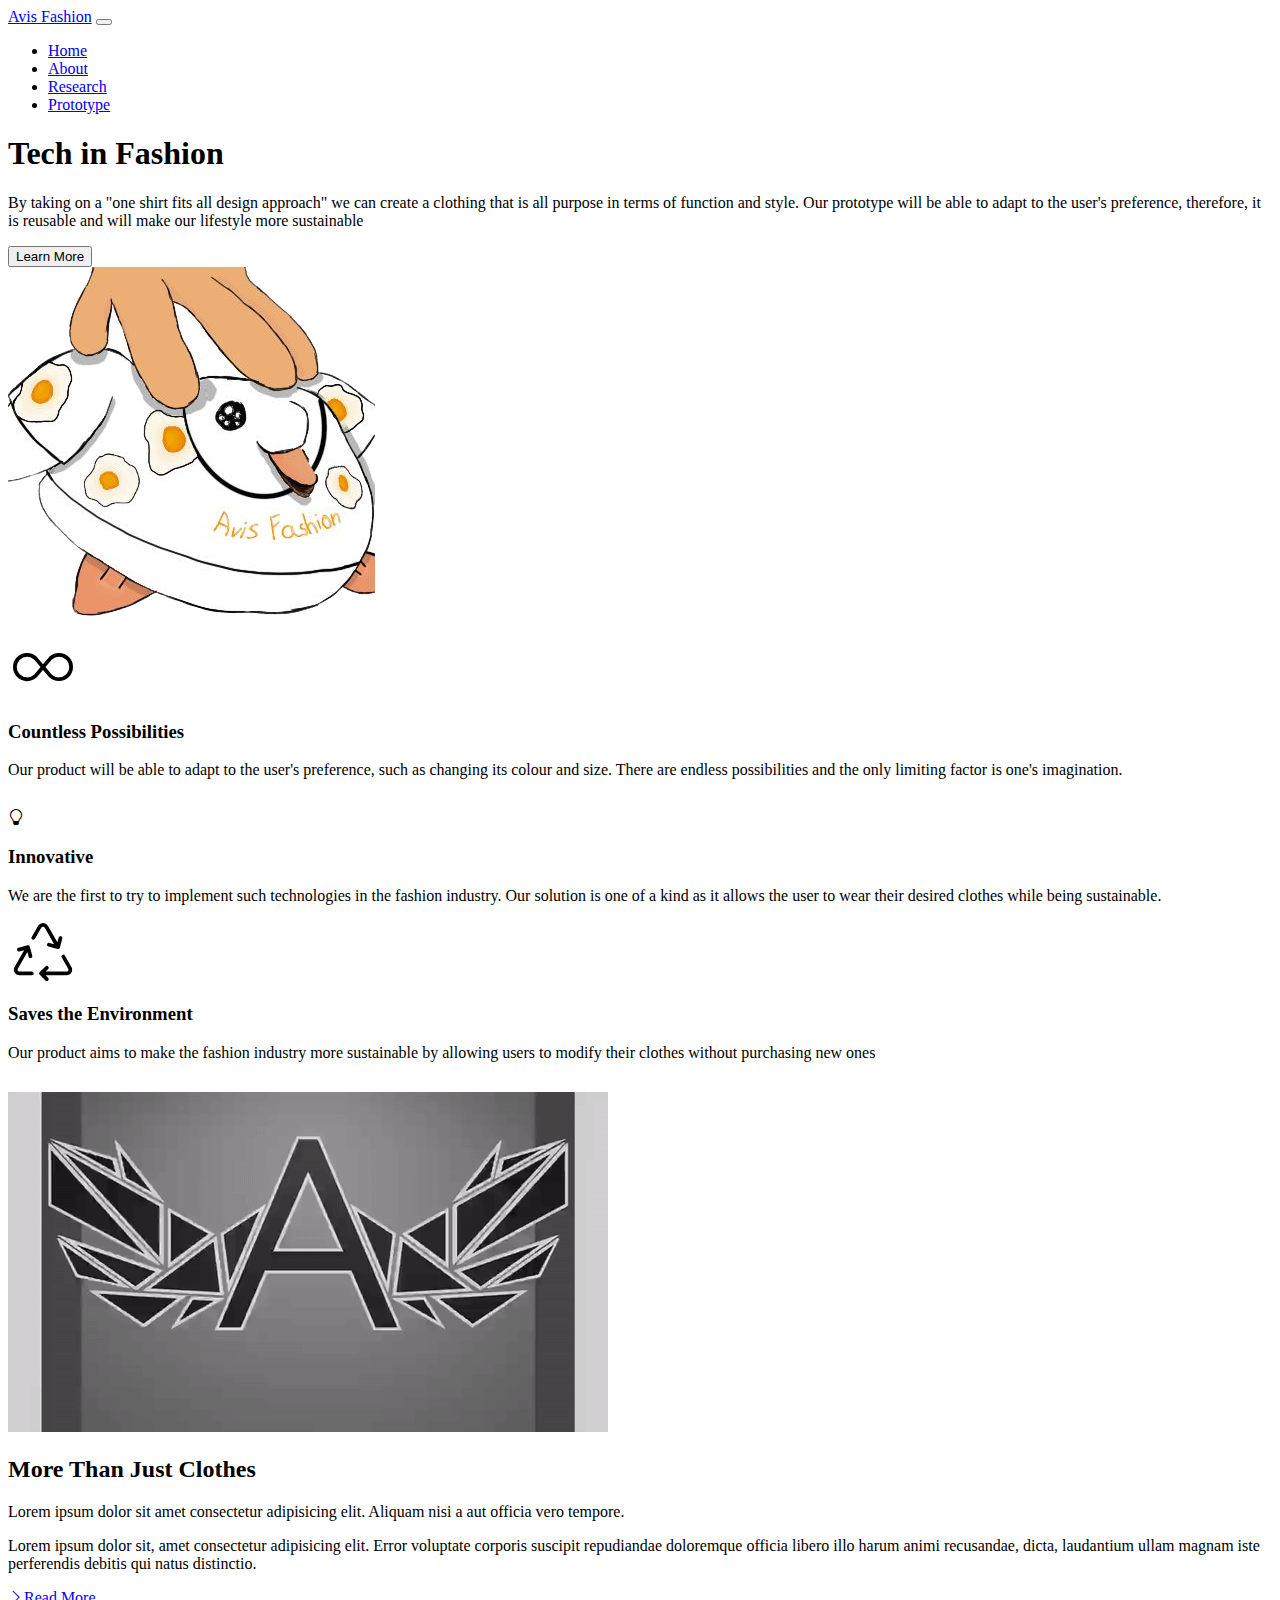
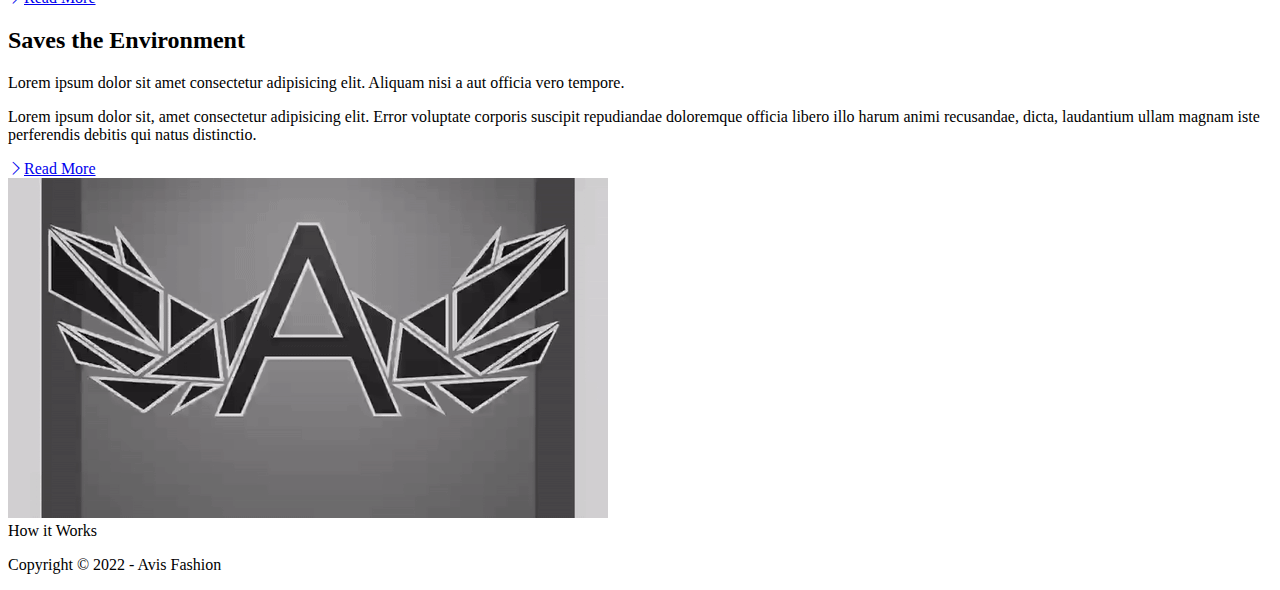
==== index.html @ c9a8a079 "Removed useless tabs" ====
<!DOCTYPE html>
<html lang="en">
  <head>
    <meta charset="UTF-8" />
    <meta http-equiv="X-UA-Compatible" content="IE=edge" />
    <meta name="viewport" content="width=device-width, initial-scale=1.0" />
    <title>Avis Fashion</title>
    <link
      href="https://cdn.jsdelivr.net/npm/bootstrap@5.1.3/dist/css/bootstrap.min.css"
      rel="stylesheet"
      integrity="sha384-1BmE4kWBq78iYhFldvKuhfTAU6auU8tT94WrHftjDbrCEXSU1oBoqyl2QvZ6jIW3"
      crossorigin="anonymous"
    />
    <link
      rel="stylesheet"
      href="https://cdn.jsdelivr.net/npm/bootstrap-icons@1.3.0/font/bootstrap-icons.css"
    />
    <link rel="stylesheet" href="style.css" />
  </head>
  <body>
    <!-- Navbar -->
    <nav class="navbar navbar-expand-lg bg-dark navbar-dark p-3">
      <div class="container">
        <a href="#" class="navbar-brand">Avis Fashion</a>

        <button
          class="navbar-toggler"
          type="button"
          data-bs-toggle="collapse"
          data-bs-target="#navmenu"
        >
          <span class="navbar-toggler-icon"></span>
        </button>

        <div class="collapse navbar-collapse" id="navmenu">
          <ul class="navbar-nav ms-auto">
            <li class="nav-item">
              <a href="#home" class="nav-link">Home</a>
            </li>
            <li class="nav-item">
              <a href="#about" class="nav-link">About</a>
            </li>
            <li class="nav-item">
              <a href="#research" class="nav-link">Research</a>
            </li>
            <li class="nav-item">
              <a href="#prototype" class="nav-link">Prototype</a>
            </li>
          </ul>
        </div>
      </div>
    </nav>

    <!-- Showcase -->
    <section class="bg-dark text-light p-5 text-center text-sm-start">
      <div class="container">
        <div class="d-sm-flex align-items-center justify-content-between">
          <div>
            <h1>Tech in <span class="text-warning">Fashion</span></h1>
            <p class="lead my-4">
              By taking on a "one shirt fits all design approach" we can create
              a clothing that is all purpose in terms of function and style. Our
              prototype will be able to adapt to the user's preference, therefore,
              it is reusable and will make our lifestyle more sustainable
            </p>
            <button class="btn btn-primary btn lg">Learn More</button>
          </div>
          <img
            class="img-fluid w-50 d-none d-sm-block"
            src="img/bird.png"
            alt=""
          />
        </div>
      </div>
    </section>

    <!-- Cards -->
    <section class="p-5">
      <div class="container card-deck">
        <div class="row text-center g-4">
          <div class="col-md">
            <div class="card bg-dark text-light" style="padding-bottom: 14px">
              <div class="card-body text-center">
                <div class="h1 mb-3">
                  <svg
                    xmlns="http://www.w3.org/2000/svg"
                    width="70"
                    height="60"
                    fill="currentColor"
                    class="bi bi-infinity"
                    viewBox="0 0 16 16"
                  >
                    <path
                      d="M5.68 5.792 7.345 7.75 5.681 9.708a2.75 2.75 0 1 1 0-3.916ZM8 6.978 6.416 5.113l-.014-.015a3.75 3.75 0 1 0 0 5.304l.014-.015L8 8.522l1.584 1.865.014.015a3.75 3.75 0 1 0 0-5.304l-.014.015L8 6.978Zm.656.772 1.663-1.958a2.75 2.75 0 1 1 0 3.916L8.656 7.75Z"
                    />
                  </svg>
                </div>
                <h3 class="card-title">Countless Possibilities</h3>
                <p class="card-text">
                  Our product will be able to adapt to the user's preference,
                  such as changing its colour and size. There are endless
                  possibilities and the only limiting factor is one's
                  imagination.
                </p>
              </div>
            </div>
          </div>
          <div class="col-md">
            <div class="card bg-secondary text-light">
              <div class="card-body text-center">
                <div class="h1 mb-3">
                  <i class="bi bi-lightbulb"></i>
                </div>
                <h3 class="card-title">Innovative</h3>
                <p class="card-text">
                  We are the first to try to implement such technologies in the
                  fashion industry. Our solution is one of a kind as it allows
                  the user to wear their desired clothes while being
                  sustainable.
                </p>
              </div>
            </div>
          </div>
          <div class="col-md">
            <div class="card bg-dark text-light" style="padding-bottom: 14px">
              <div class="card-body text-center">
                <div class="h1 mb-3">
                  <svg
                    xmlns="http://www.w3.org/2000/svg"
                    width="70"
                    height="60"
                    fill="currentColor"
                    class="bi bi-recycle"
                    viewBox="0 0 16 16"
                  >
                    <path
                      d="M9.302 1.256a1.5 1.5 0 0 0-2.604 0l-1.704 2.98a.5.5 0 0 0 .869.497l1.703-2.981a.5.5 0 0 1 .868 0l2.54 4.444-1.256-.337a.5.5 0 1 0-.26.966l2.415.647a.5.5 0 0 0 .613-.353l.647-2.415a.5.5 0 1 0-.966-.259l-.333 1.242-2.532-4.431zM2.973 7.773l-1.255.337a.5.5 0 1 1-.26-.966l2.416-.647a.5.5 0 0 1 .612.353l.647 2.415a.5.5 0 0 1-.966.259l-.333-1.242-2.545 4.454a.5.5 0 0 0 .434.748H5a.5.5 0 0 1 0 1H1.723A1.5 1.5 0 0 1 .421 12.24l2.552-4.467zm10.89 1.463a.5.5 0 1 0-.868.496l1.716 3.004a.5.5 0 0 1-.434.748h-5.57l.647-.646a.5.5 0 1 0-.708-.707l-1.5 1.5a.498.498 0 0 0 0 .707l1.5 1.5a.5.5 0 1 0 .708-.707l-.647-.647h5.57a1.5 1.5 0 0 0 1.302-2.244l-1.716-3.004z"
                    />
                  </svg>
                </div>
                <h3 class="card-title">Saves the Environment</h3>
                <p class="card-text">
                  Our product aims to make the fashion industry more sustainable
                  by allowing users to modify their clothes without purchasing
                  new ones
                </p>
              </div>
            </div>
          </div>
        </div>
      </div>
    </section>

    <!-- Features -->
    <section id="features" class="p-5">
      <div class="container">
        <div class="row align-items-center.justify-content-between">
          <div class="col-md">
            <img src="img/patterns.gif" class="img-fluid" alt="" />
          </div>
          <div class="col-md p-5">
            <h2>More Than Just Clothes</h2>
            <p class="lead">
              Lorem ipsum dolor sit amet consectetur adipisicing elit. Aliquam
              nisi a aut officia vero tempore.
            </p>
            <p>
              Lorem ipsum dolor sit, amet consectetur adipisicing elit. Error
              voluptate corporis suscipit repudiandae doloremque officia libero
              illo harum animi recusandae, dicta, laudantium ullam magnam iste
              perferendis debitis qui natus distinctio.
            </p>
            <a href="#" class="btn btn-light mt-3"
              ><i class="bi bi-chevron-right"></i>Read More</a
            >
          </div>
        </div>
      </div>
    </section>

    <section id="features" class="p-5 bg-dark text-light">
      <div class="container">
        <div class="row align-items-center.justify-content-between">
          <div class="col-md p-5">
            <h2>Saves the Environment</h2>
            <p class="lead">
              Lorem ipsum dolor sit amet consectetur adipisicing elit. Aliquam
              nisi a aut officia vero tempore.
            </p>
            <p>
              Lorem ipsum dolor sit, amet consectetur adipisicing elit. Error
              voluptate corporis suscipit repudiandae doloremque officia libero
              illo harum animi recusandae, dicta, laudantium ullam magnam iste
              perferendis debitis qui natus distinctio.
            </p>
            <a href="#" class="btn btn-light mt-3"
              ><i class="bi bi-chevron-right"></i>Read More</a
            >
          </div>
          <div class="col-md">
            <img src="img/patterns.gif" class="img-fluid" alt="" />
          </div>
        </div>
      </div>
    </section>

    <section id="features" class="p-5 bg-light">
      <div class="container">
        <div class="h1 text-center font-weight-bold">How it Works</div>
      </div>
    </section>

    <!-- footer -->
    <footer class="p-5 bg-dark text-white text-center position-relative">
      <div class="container">
        <p class="lead">
          Copyright &copy; 2022 - <span id="year">Avis Fashion</span>
        </p>
      </div>
    </footer>
    <script
      src="https://cdn.jsdelivr.net/npm/bootstrap@5.1.3/dist/js/bootstrap.bundle.min.js"
      integrity="sha384-ka7Sk0Gln4gmtz2MlQnikT1wXgYsOg+OMhuP+IlRH9sENBO0LRn5q+8nbTov4+1p"
      crossorigin="anonymous"
    ></script>
  </body>
</html>
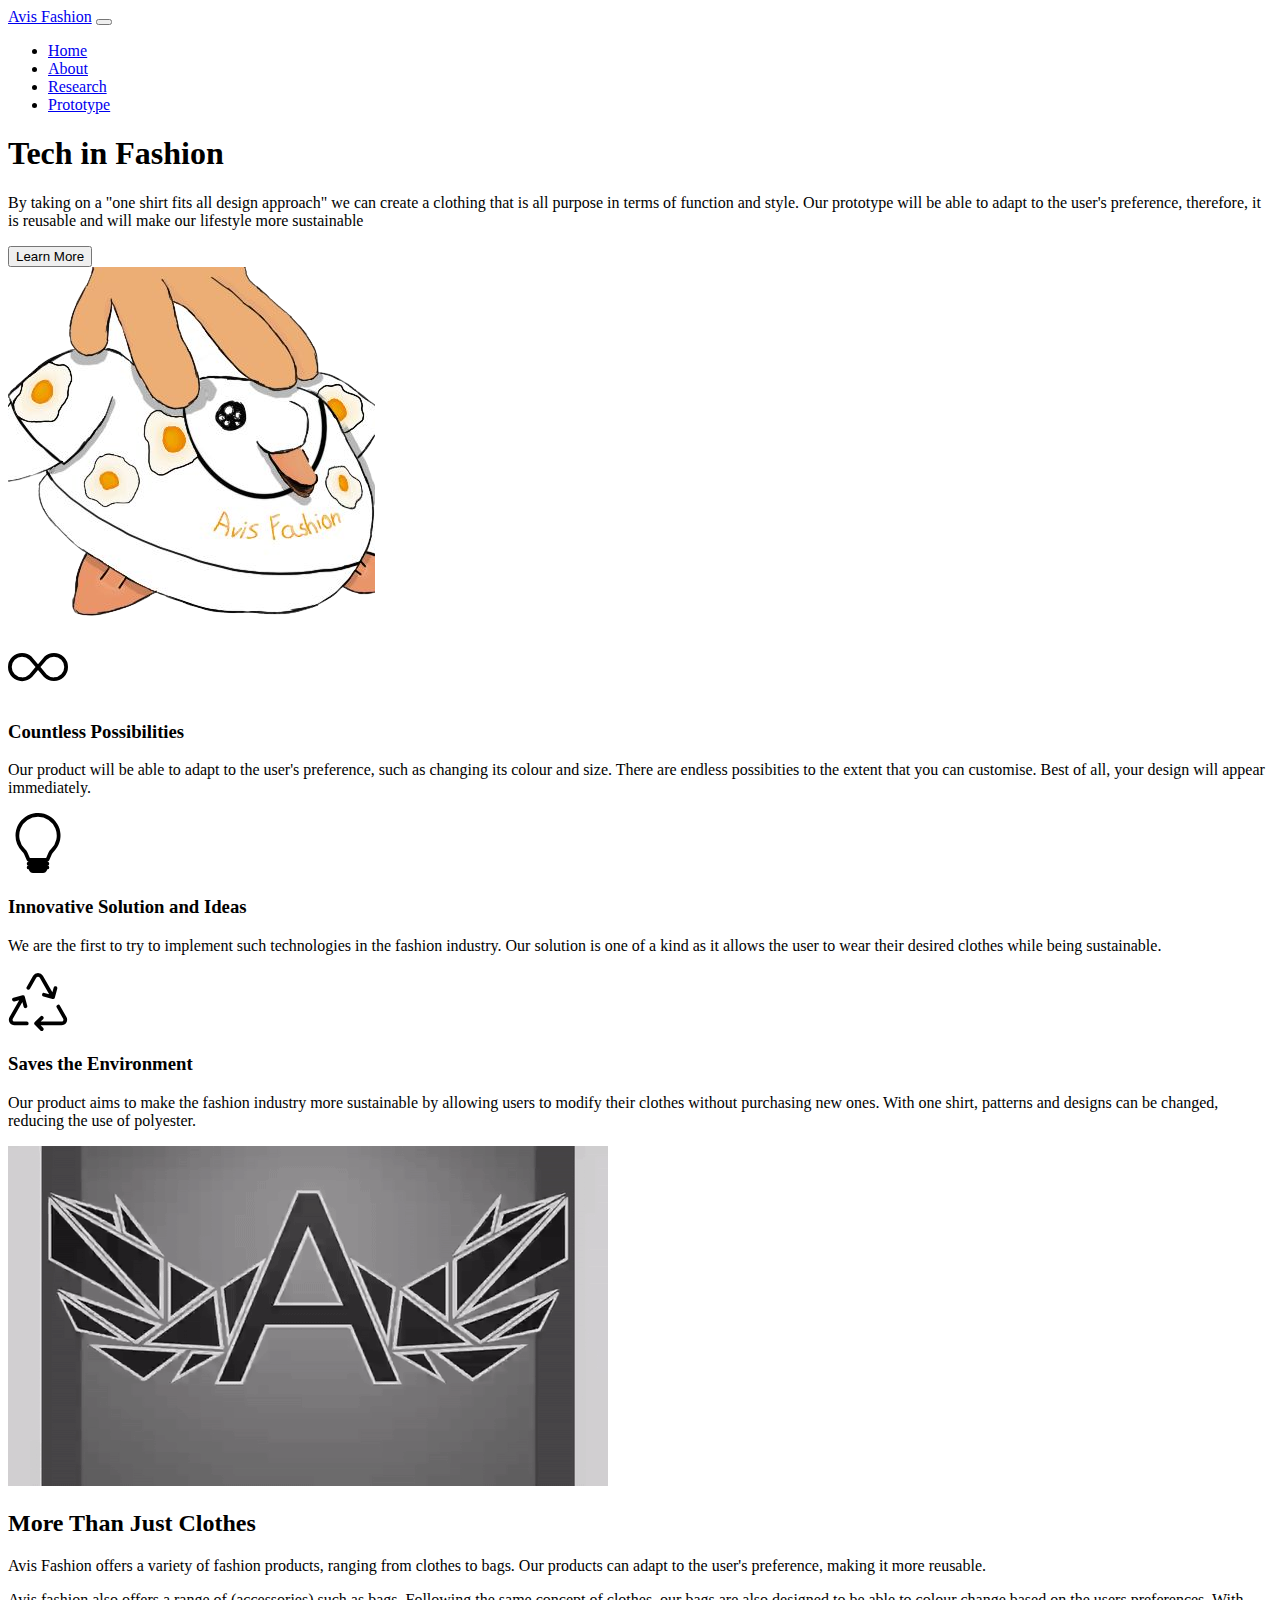
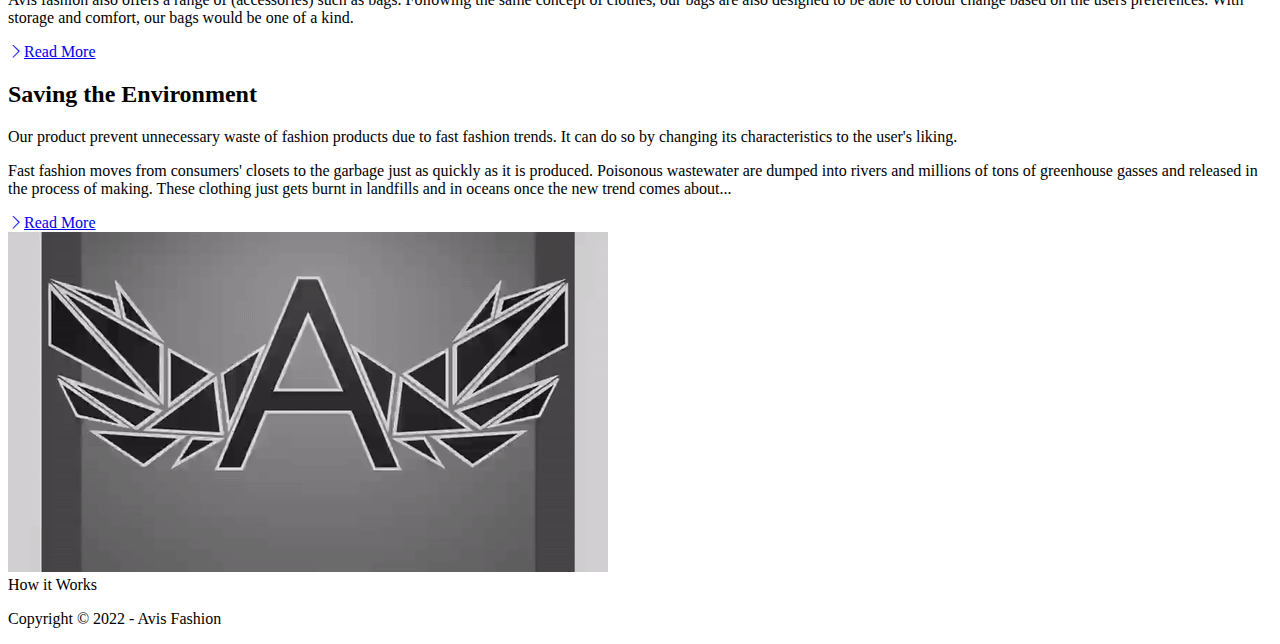
==== commit 85c586cd: "Align cards" ====
--- a/index.html
+++ b/index.html
@@ -34,11 +34,11 @@
 
         <div class="collapse navbar-collapse" id="navmenu">
           <ul class="navbar-nav ms-auto">
+            <li class="nav-item active">
+              <a href="#home" class="nav-link"><span class="sr-only" style="text-decoration:underline">Home</span></a>
+            </li>
             <li class="nav-item">
-              <a href="#home" class="nav-link">Home</a>
-            </li>
-            <li class="nav-item">
-              <a href="#about" class="nav-link">About</a>
+              <a href="about.html" class="nav-link">About</a>
             </li>
             <li class="nav-item">
               <a href="#research" class="nav-link">Research</a>
@@ -76,81 +76,74 @@
 
     <!-- Cards -->
     <section class="p-5">
-      <div class="container card-deck">
+      <div class="card-deck">
         <div class="row text-center g-4">
-          <div class="col-md">
-            <div class="card bg-dark text-light" style="padding-bottom: 14px">
-              <div class="card-body text-center">
-                <div class="h1 mb-3">
-                  <svg
-                    xmlns="http://www.w3.org/2000/svg"
-                    width="70"
-                    height="60"
-                    fill="currentColor"
-                    class="bi bi-infinity"
-                    viewBox="0 0 16 16"
-                  >
-                    <path
-                      d="M5.68 5.792 7.345 7.75 5.681 9.708a2.75 2.75 0 1 1 0-3.916ZM8 6.978 6.416 5.113l-.014-.015a3.75 3.75 0 1 0 0 5.304l.014-.015L8 8.522l1.584 1.865.014.015a3.75 3.75 0 1 0 0-5.304l-.014.015L8 6.978Zm.656.772 1.663-1.958a2.75 2.75 0 1 1 0 3.916L8.656 7.75Z"
-                    />
-                  </svg>
-                </div>
-                <h3 class="card-title">Countless Possibilities</h3>
-                <p class="card-text">
-                  Our product will be able to adapt to the user's preference,
-                  such as changing its colour and size. There are endless
-                  possibilities and the only limiting factor is one's
-                  imagination.
-                </p>
+          <div class="card bg-dark text-light col-md m-3">
+            <div class="card-body text-center">
+              <div class="h1 mb-3">
+                <svg
+                  xmlns="http://www.w3.org/2000/svg"
+                  width="60"
+                  height="60"
+                  fill="currentColor"
+                  class="bi bi-infinity"
+                  viewBox="0 0 16 16"
+                >
+                  <path
+                    d="M5.68 5.792 7.345 7.75 5.681 9.708a2.75 2.75 0 1 1 0-3.916ZM8 6.978 6.416 5.113l-.014-.015a3.75 3.75 0 1 0 0 5.304l.014-.015L8 8.522l1.584 1.865.014.015a3.75 3.75 0 1 0 0-5.304l-.014.015L8 6.978Zm.656.772 1.663-1.958a2.75 2.75 0 1 1 0 3.916L8.656 7.75Z"
+                  />
+                </svg>
               </div>
+              <h3 class="card-title">Countless Possibilities</h3>
+              <p class="card-text">
+                Our product will be able to adapt to the user's preference,
+                such as changing its colour and size. There are endless possibities to the extent that you can customise. Best of all, your design will appear immediately.
+              </p>
             </div>
           </div>
-          <div class="col-md">
-            <div class="card bg-secondary text-light">
-              <div class="card-body text-center">
-                <div class="h1 mb-3">
-                  <i class="bi bi-lightbulb"></i>
-                </div>
-                <h3 class="card-title">Innovative</h3>
-                <p class="card-text">
-                  We are the first to try to implement such technologies in the
-                  fashion industry. Our solution is one of a kind as it allows
-                  the user to wear their desired clothes while being
-                  sustainable.
-                </p>
+          <div class="card bg-secondary text-light col-md m-3">
+            <div class="card-body text-center">
+              <div class="h1 mb-3">
+                <svg xmlns="http://www.w3.org/2000/svg" width="60" height="60" fill="currentColor" class="bi bi-lightbulb" viewBox="0 0 16 16">
+  <path d="M2 6a6 6 0 1 1 10.174 4.31c-.203.196-.359.4-.453.619l-.762 1.769A.5.5 0 0 1 10.5 13a.5.5 0 0 1 0 1 .5.5 0 0 1 0 1l-.224.447a1 1 0 0 1-.894.553H6.618a1 1 0 0 1-.894-.553L5.5 15a.5.5 0 0 1 0-1 .5.5 0 0 1 0-1 .5.5 0 0 1-.46-.302l-.761-1.77a1.964 1.964 0 0 0-.453-.618A5.984 5.984 0 0 1 2 6zm6-5a5 5 0 0 0-3.479 8.592c.263.254.514.564.676.941L5.83 12h4.342l.632-1.467c.162-.377.413-.687.676-.941A5 5 0 0 0 8 1z"/>
+  </svg>
               </div>
+              <h3 class="card-title">Innovative Solution and Ideas</h3>
+              <p class="card-text">
+                We are the first to try to implement such technologies in the
+                fashion industry. Our solution is one of a kind as it allows
+                the user to wear their desired clothes while being
+                sustainable.
+              </p>
             </div>
           </div>
-          <div class="col-md">
-            <div class="card bg-dark text-light" style="padding-bottom: 14px">
-              <div class="card-body text-center">
-                <div class="h1 mb-3">
-                  <svg
-                    xmlns="http://www.w3.org/2000/svg"
-                    width="70"
-                    height="60"
-                    fill="currentColor"
-                    class="bi bi-recycle"
-                    viewBox="0 0 16 16"
-                  >
-                    <path
-                      d="M9.302 1.256a1.5 1.5 0 0 0-2.604 0l-1.704 2.98a.5.5 0 0 0 .869.497l1.703-2.981a.5.5 0 0 1 .868 0l2.54 4.444-1.256-.337a.5.5 0 1 0-.26.966l2.415.647a.5.5 0 0 0 .613-.353l.647-2.415a.5.5 0 1 0-.966-.259l-.333 1.242-2.532-4.431zM2.973 7.773l-1.255.337a.5.5 0 1 1-.26-.966l2.416-.647a.5.5 0 0 1 .612.353l.647 2.415a.5.5 0 0 1-.966.259l-.333-1.242-2.545 4.454a.5.5 0 0 0 .434.748H5a.5.5 0 0 1 0 1H1.723A1.5 1.5 0 0 1 .421 12.24l2.552-4.467zm10.89 1.463a.5.5 0 1 0-.868.496l1.716 3.004a.5.5 0 0 1-.434.748h-5.57l.647-.646a.5.5 0 1 0-.708-.707l-1.5 1.5a.498.498 0 0 0 0 .707l1.5 1.5a.5.5 0 1 0 .708-.707l-.647-.647h5.57a1.5 1.5 0 0 0 1.302-2.244l-1.716-3.004z"
-                    />
-                  </svg>
-                </div>
-                <h3 class="card-title">Saves the Environment</h3>
-                <p class="card-text">
-                  Our product aims to make the fashion industry more sustainable
-                  by allowing users to modify their clothes without purchasing
-                  new ones
-                </p>
+          <div class="card bg-dark text-light col-md m-3">
+            <div class="card-body text-center">
+              <div class="h1 mb-3">
+                <svg
+                  xmlns="http://www.w3.org/2000/svg"
+                  width="60"
+                  height="60"
+                  fill="currentColor"
+                  class="bi bi-recycle"
+                  viewBox="0 0 16 16"
+                >
+                  <path
+                    d="M9.302 1.256a1.5 1.5 0 0 0-2.604 0l-1.704 2.98a.5.5 0 0 0 .869.497l1.703-2.981a.5.5 0 0 1 .868 0l2.54 4.444-1.256-.337a.5.5 0 1 0-.26.966l2.415.647a.5.5 0 0 0 .613-.353l.647-2.415a.5.5 0 1 0-.966-.259l-.333 1.242-2.532-4.431zM2.973 7.773l-1.255.337a.5.5 0 1 1-.26-.966l2.416-.647a.5.5 0 0 1 .612.353l.647 2.415a.5.5 0 0 1-.966.259l-.333-1.242-2.545 4.454a.5.5 0 0 0 .434.748H5a.5.5 0 0 1 0 1H1.723A1.5 1.5 0 0 1 .421 12.24l2.552-4.467zm10.89 1.463a.5.5 0 1 0-.868.496l1.716 3.004a.5.5 0 0 1-.434.748h-5.57l.647-.646a.5.5 0 1 0-.708-.707l-1.5 1.5a.498.498 0 0 0 0 .707l1.5 1.5a.5.5 0 1 0 .708-.707l-.647-.647h5.57a1.5 1.5 0 0 0 1.302-2.244l-1.716-3.004z"
+                  />
+                </svg>
               </div>
+              <h3 class="card-title">Saves the Environment</h3>
+              <p class="card-text">
+                Our product aims to make the fashion industry more sustainable
+                by allowing users to modify their clothes without purchasing
+                new ones. With one shirt, patterns and designs can be changed, reducing the use of polyester. 
+              </p>
             </div>
           </div>
         </div>
       </div>
     </section>
-
     <!-- Features -->
     <section id="features" class="p-5">
       <div class="container">
@@ -161,14 +154,11 @@
           <div class="col-md p-5">
             <h2>More Than Just Clothes</h2>
             <p class="lead">
-              Lorem ipsum dolor sit amet consectetur adipisicing elit. Aliquam
-              nisi a aut officia vero tempore.
+                Avis Fashion offers a variety of fashion products, ranging from clothes to bags. Our products can adapt to the user's preference, making it more reusable.
             </p>
             <p>
-              Lorem ipsum dolor sit, amet consectetur adipisicing elit. Error
-              voluptate corporis suscipit repudiandae doloremque officia libero
-              illo harum animi recusandae, dicta, laudantium ullam magnam iste
-              perferendis debitis qui natus distinctio.
+              Avis fashion also offers a range of (accessories) such as bags. Following the same concept of clothes, our bags are also designed to be able to colour change based on the users preferences. With storage and comfort, our bags would be one of a kind.
+
             </p>
             <a href="#" class="btn btn-light mt-3"
               ><i class="bi bi-chevron-right"></i>Read More</a
@@ -182,16 +172,12 @@
       <div class="container">
         <div class="row align-items-center.justify-content-between">
           <div class="col-md p-5">
-            <h2>Saves the Environment</h2>
+            <h2>Saving the Environment</h2>
             <p class="lead">
-              Lorem ipsum dolor sit amet consectetur adipisicing elit. Aliquam
-              nisi a aut officia vero tempore.
+              Our product prevent unnecessary waste of fashion products due to fast fashion trends. It can do so by changing its characteristics to the user's liking.
             </p>
             <p>
-              Lorem ipsum dolor sit, amet consectetur adipisicing elit. Error
-              voluptate corporis suscipit repudiandae doloremque officia libero
-              illo harum animi recusandae, dicta, laudantium ullam magnam iste
-              perferendis debitis qui natus distinctio.
+              Fast fashion moves from consumers' closets to the garbage just as quickly as it is produced. Poisonous wastewater are dumped into rivers and millions of tons of greenhouse gasses and released in the process of making. These clothing just gets burnt in landfills and in oceans once the new trend comes about...
             </p>
             <a href="#" class="btn btn-light mt-3"
               ><i class="bi bi-chevron-right"></i>Read More</a
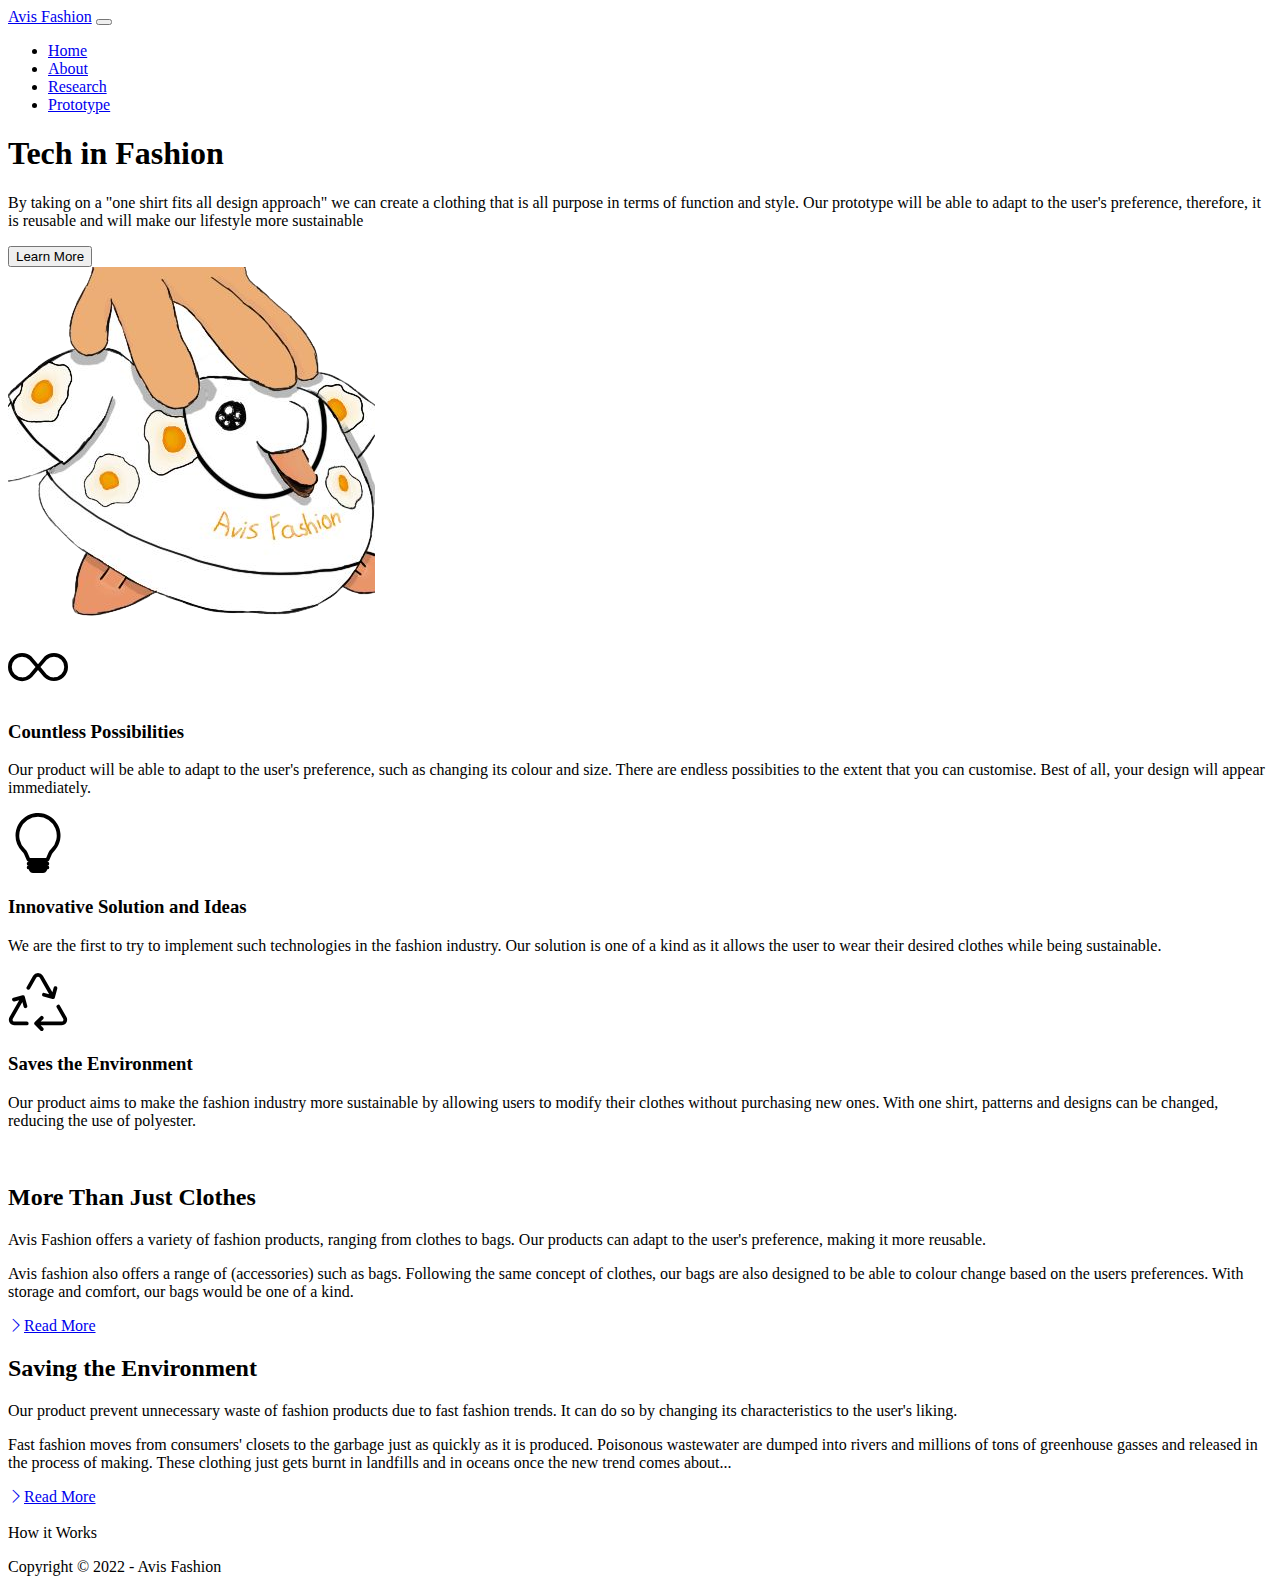
==== commit 3c75d7fc: "added new designs" ====
--- a/index.html
+++ b/index.html
@@ -19,7 +19,7 @@
   </head>
   <body>
     <!-- Navbar -->
-    <nav class="navbar navbar-expand-lg bg-dark navbar-dark p-3">
+    <nav class="navbar navbar-expand-lg bg-dark navbar-dark sticky-top p-3">
       <div class="container">
         <a href="#" class="navbar-brand">Avis Fashion</a>
 
@@ -35,13 +35,17 @@
         <div class="collapse navbar-collapse" id="navmenu">
           <ul class="navbar-nav ms-auto">
             <li class="nav-item active">
-              <a href="#home" class="nav-link"><span class="sr-only" style="text-decoration:underline">Home</span></a>
+              <a href="#home" class="nav-link"
+                ><span class="sr-only" style="text-decoration: underline"
+                  >Home</span
+                ></a
+              >
             </li>
             <li class="nav-item">
               <a href="about.html" class="nav-link">About</a>
             </li>
             <li class="nav-item">
-              <a href="#research" class="nav-link">Research</a>
+              <a href="research.html" class="nav-link">Research</a>
             </li>
             <li class="nav-item">
               <a href="#prototype" class="nav-link">Prototype</a>
@@ -60,8 +64,9 @@
             <p class="lead my-4">
               By taking on a "one shirt fits all design approach" we can create
               a clothing that is all purpose in terms of function and style. Our
-              prototype will be able to adapt to the user's preference, therefore,
-              it is reusable and will make our lifestyle more sustainable
+              prototype will be able to adapt to the user's preference,
+              therefore, it is reusable and will make our lifestyle more
+              sustainable
             </p>
             <button class="btn btn-primary btn lg">Learn More</button>
           </div>
@@ -96,24 +101,34 @@
               </div>
               <h3 class="card-title">Countless Possibilities</h3>
               <p class="card-text">
-                Our product will be able to adapt to the user's preference,
-                such as changing its colour and size. There are endless possibities to the extent that you can customise. Best of all, your design will appear immediately.
+                Our product will be able to adapt to the user's preference, such
+                as changing its colour and size. There are endless possibities
+                to the extent that you can customise. Best of all, your design
+                will appear immediately.
               </p>
             </div>
           </div>
           <div class="card bg-secondary text-light col-md m-3">
             <div class="card-body text-center">
               <div class="h1 mb-3">
-                <svg xmlns="http://www.w3.org/2000/svg" width="60" height="60" fill="currentColor" class="bi bi-lightbulb" viewBox="0 0 16 16">
-  <path d="M2 6a6 6 0 1 1 10.174 4.31c-.203.196-.359.4-.453.619l-.762 1.769A.5.5 0 0 1 10.5 13a.5.5 0 0 1 0 1 .5.5 0 0 1 0 1l-.224.447a1 1 0 0 1-.894.553H6.618a1 1 0 0 1-.894-.553L5.5 15a.5.5 0 0 1 0-1 .5.5 0 0 1 0-1 .5.5 0 0 1-.46-.302l-.761-1.77a1.964 1.964 0 0 0-.453-.618A5.984 5.984 0 0 1 2 6zm6-5a5 5 0 0 0-3.479 8.592c.263.254.514.564.676.941L5.83 12h4.342l.632-1.467c.162-.377.413-.687.676-.941A5 5 0 0 0 8 1z"/>
-  </svg>
+                <svg
+                  xmlns="http://www.w3.org/2000/svg"
+                  width="60"
+                  height="60"
+                  fill="currentColor"
+                  class="bi bi-lightbulb"
+                  viewBox="0 0 16 16"
+                >
+                  <path
+                    d="M2 6a6 6 0 1 1 10.174 4.31c-.203.196-.359.4-.453.619l-.762 1.769A.5.5 0 0 1 10.5 13a.5.5 0 0 1 0 1 .5.5 0 0 1 0 1l-.224.447a1 1 0 0 1-.894.553H6.618a1 1 0 0 1-.894-.553L5.5 15a.5.5 0 0 1 0-1 .5.5 0 0 1 0-1 .5.5 0 0 1-.46-.302l-.761-1.77a1.964 1.964 0 0 0-.453-.618A5.984 5.984 0 0 1 2 6zm6-5a5 5 0 0 0-3.479 8.592c.263.254.514.564.676.941L5.83 12h4.342l.632-1.467c.162-.377.413-.687.676-.941A5 5 0 0 0 8 1z"
+                  />
+                </svg>
               </div>
               <h3 class="card-title">Innovative Solution and Ideas</h3>
               <p class="card-text">
                 We are the first to try to implement such technologies in the
-                fashion industry. Our solution is one of a kind as it allows
-                the user to wear their desired clothes while being
-                sustainable.
+                fashion industry. Our solution is one of a kind as it allows the
+                user to wear their desired clothes while being sustainable.
               </p>
             </div>
           </div>
@@ -136,8 +151,9 @@
               <h3 class="card-title">Saves the Environment</h3>
               <p class="card-text">
                 Our product aims to make the fashion industry more sustainable
-                by allowing users to modify their clothes without purchasing
-                new ones. With one shirt, patterns and designs can be changed, reducing the use of polyester. 
+                by allowing users to modify their clothes without purchasing new
+                ones. With one shirt, patterns and designs can be changed,
+                reducing the use of polyester.
               </p>
             </div>
           </div>
@@ -149,16 +165,20 @@
       <div class="container">
         <div class="row align-items-center.justify-content-between">
           <div class="col-md">
-            <img src="img/patterns.gif" class="img-fluid" alt="" />
+            <img src="img/designs.gif" class="img-fluid" alt="" />
           </div>
           <div class="col-md p-5">
             <h2>More Than Just Clothes</h2>
             <p class="lead">
-                Avis Fashion offers a variety of fashion products, ranging from clothes to bags. Our products can adapt to the user's preference, making it more reusable.
+              Avis Fashion offers a variety of fashion products, ranging from
+              clothes to bags. Our products can adapt to the user's preference,
+              making it more reusable.
             </p>
             <p>
-              Avis fashion also offers a range of (accessories) such as bags. Following the same concept of clothes, our bags are also designed to be able to colour change based on the users preferences. With storage and comfort, our bags would be one of a kind.
-
+              Avis fashion also offers a range of (accessories) such as bags.
+              Following the same concept of clothes, our bags are also designed
+              to be able to colour change based on the users preferences. With
+              storage and comfort, our bags would be one of a kind.
             </p>
             <a href="#" class="btn btn-light mt-3"
               ><i class="bi bi-chevron-right"></i>Read More</a
@@ -174,17 +194,23 @@
           <div class="col-md p-5">
             <h2>Saving the Environment</h2>
             <p class="lead">
-              Our product prevent unnecessary waste of fashion products due to fast fashion trends. It can do so by changing its characteristics to the user's liking.
+              Our product prevent unnecessary waste of fashion products due to
+              fast fashion trends. It can do so by changing its characteristics
+              to the user's liking.
             </p>
             <p>
-              Fast fashion moves from consumers' closets to the garbage just as quickly as it is produced. Poisonous wastewater are dumped into rivers and millions of tons of greenhouse gasses and released in the process of making. These clothing just gets burnt in landfills and in oceans once the new trend comes about...
+              Fast fashion moves from consumers' closets to the garbage just as
+              quickly as it is produced. Poisonous wastewater are dumped into
+              rivers and millions of tons of greenhouse gasses and released in
+              the process of making. These clothing just gets burnt in landfills
+              and in oceans once the new trend comes about...
             </p>
             <a href="#" class="btn btn-light mt-3"
               ><i class="bi bi-chevron-right"></i>Read More</a
             >
           </div>
           <div class="col-md">
-            <img src="img/patterns.gif" class="img-fluid" alt="" />
+            <img src="img/designs.gif" class="img-fluid" alt="" />
           </div>
         </div>
       </div>
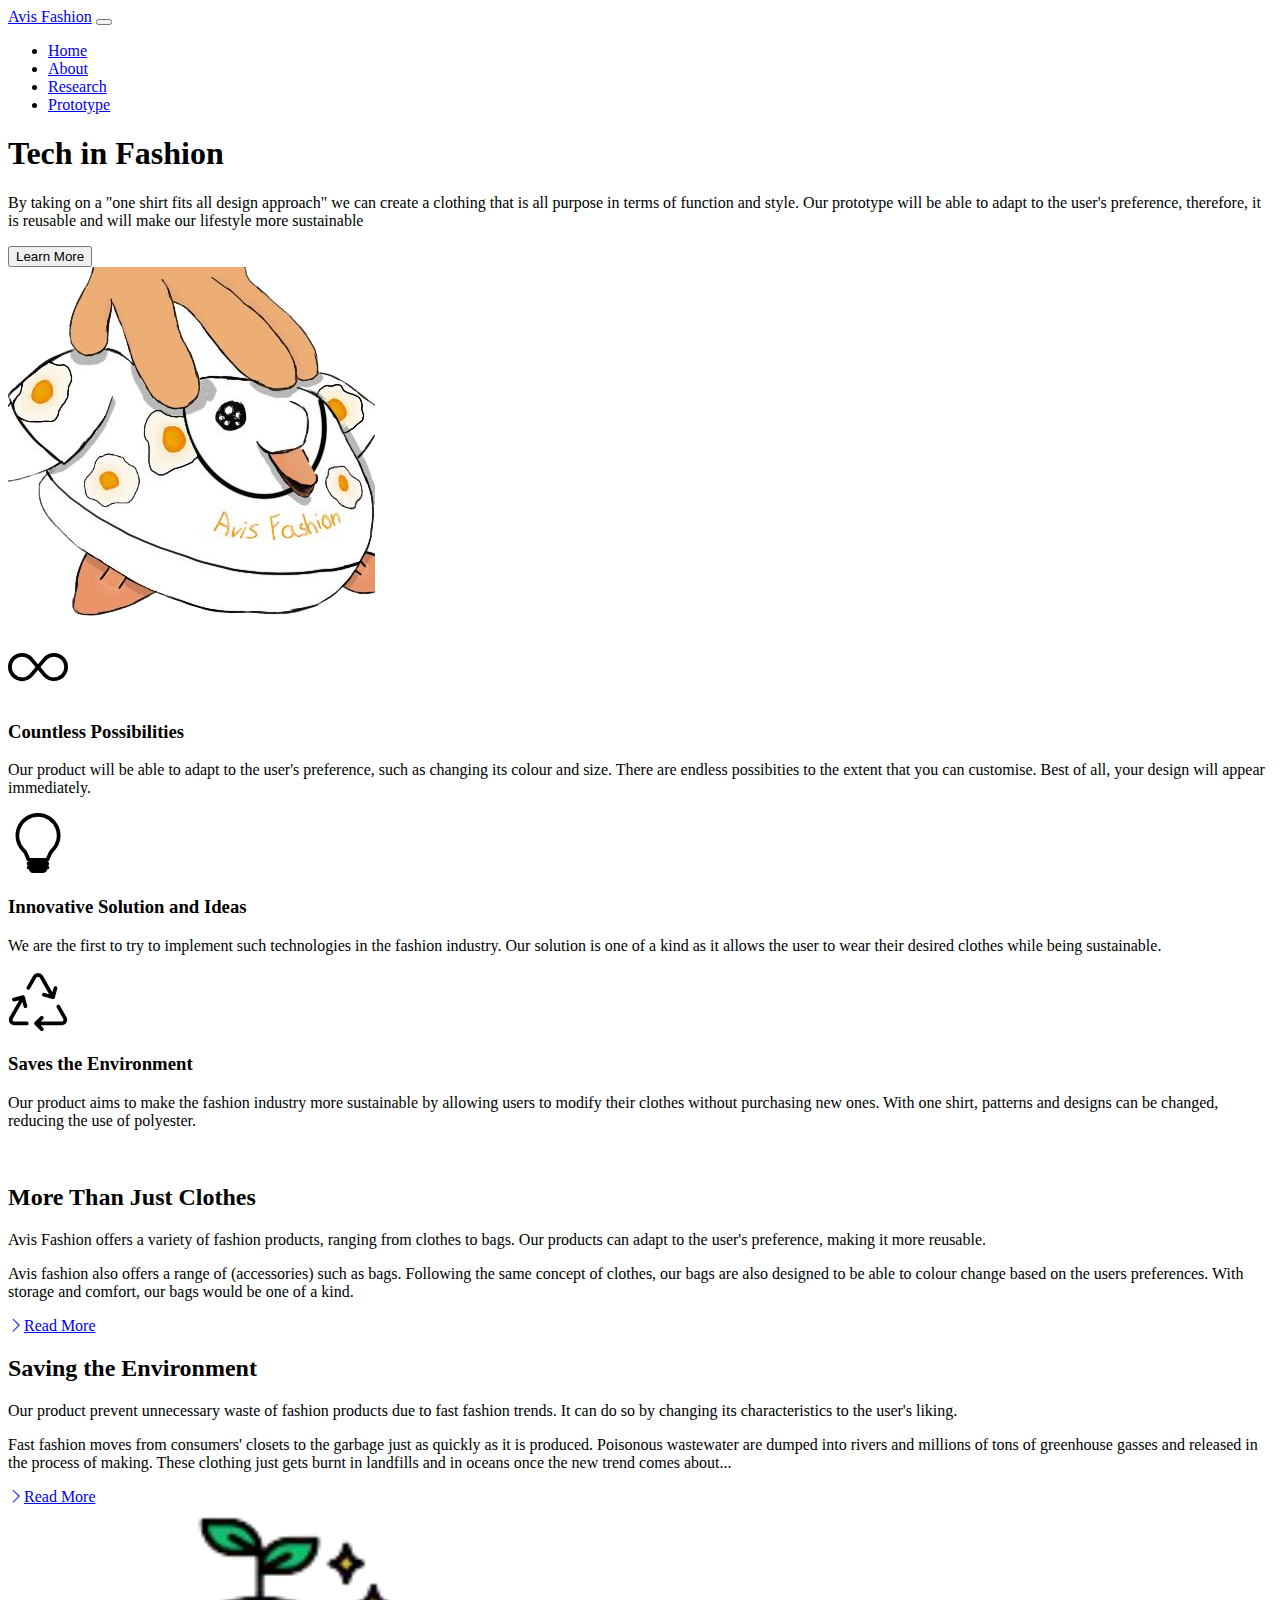
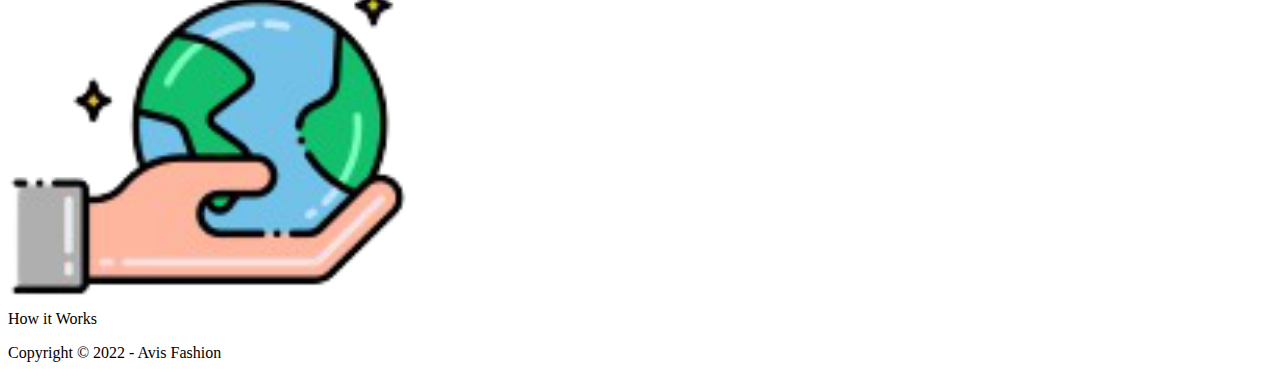
==== commit 63826a70: "added prototype page" ====
--- a/index.html
+++ b/index.html
@@ -35,7 +35,7 @@
         <div class="collapse navbar-collapse" id="navmenu">
           <ul class="navbar-nav ms-auto">
             <li class="nav-item active">
-              <a href="#home" class="nav-link"
+              <a href="index.html" class="nav-link"
                 ><span class="sr-only" style="text-decoration: underline"
                   >Home</span
                 ></a
@@ -48,7 +48,7 @@
               <a href="research.html" class="nav-link">Research</a>
             </li>
             <li class="nav-item">
-              <a href="#prototype" class="nav-link">Prototype</a>
+              <a href="prototype.html" class="nav-link">Prototype</a>
             </li>
           </ul>
         </div>
@@ -163,7 +163,7 @@
     <!-- Features -->
     <section id="features" class="p-5">
       <div class="container">
-        <div class="row align-items-center.justify-content-between">
+        <div class="row align-items-center justify-content-between">
           <div class="col-md">
             <img src="img/designs.gif" class="img-fluid" alt="" />
           </div>
@@ -210,7 +210,7 @@
             >
           </div>
           <div class="col-md">
-            <img src="img/designs.gif" class="img-fluid" alt="" />
+            <img src="img/earth.png" width="400" height="400" class="img-fluid" alt="" />
           </div>
         </div>
       </div>
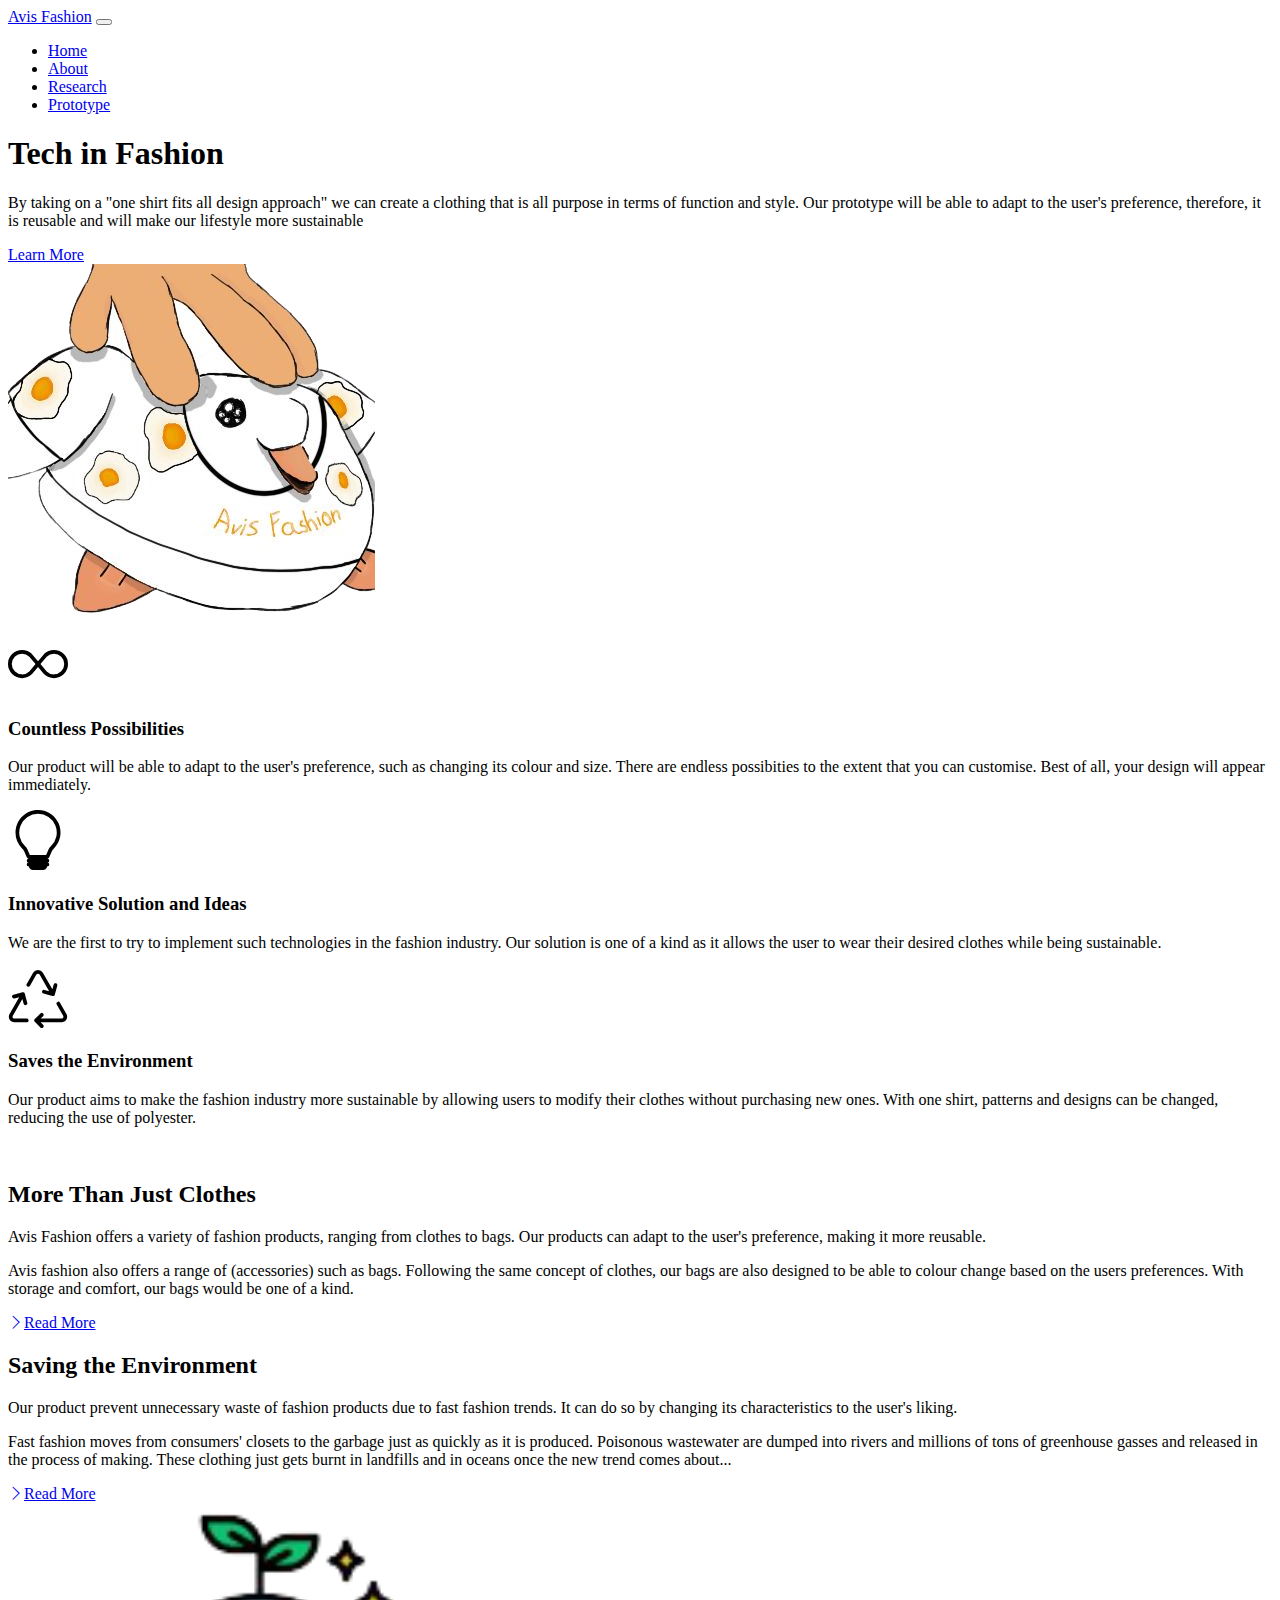
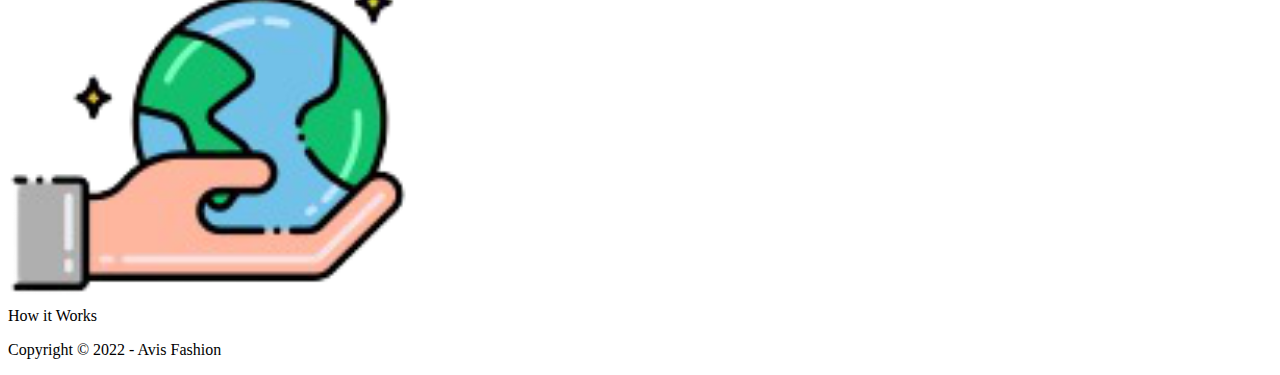
==== commit 5c2473a4: "buttons function" ====
--- a/index.html
+++ b/index.html
@@ -68,7 +68,8 @@
               therefore, it is reusable and will make our lifestyle more
               sustainable
             </p>
-            <button class="btn btn-primary btn lg">Learn More</button>
+            <a href="research.html" class="btn btn-primary mt-3"
+              >Learn More</a>
           </div>
           <img
             class="img-fluid w-50 d-none d-sm-block"
@@ -180,7 +181,7 @@
               to be able to colour change based on the users preferences. With
               storage and comfort, our bags would be one of a kind.
             </p>
-            <a href="#" class="btn btn-light mt-3"
+            <a href="research.html" class="btn btn-light mt-3"
               ><i class="bi bi-chevron-right"></i>Read More</a
             >
           </div>
@@ -205,7 +206,7 @@
               the process of making. These clothing just gets burnt in landfills
               and in oceans once the new trend comes about...
             </p>
-            <a href="#" class="btn btn-light mt-3"
+            <a href="research.html" class="btn btn-light mt-3"
               ><i class="bi bi-chevron-right"></i>Read More</a
             >
           </div>
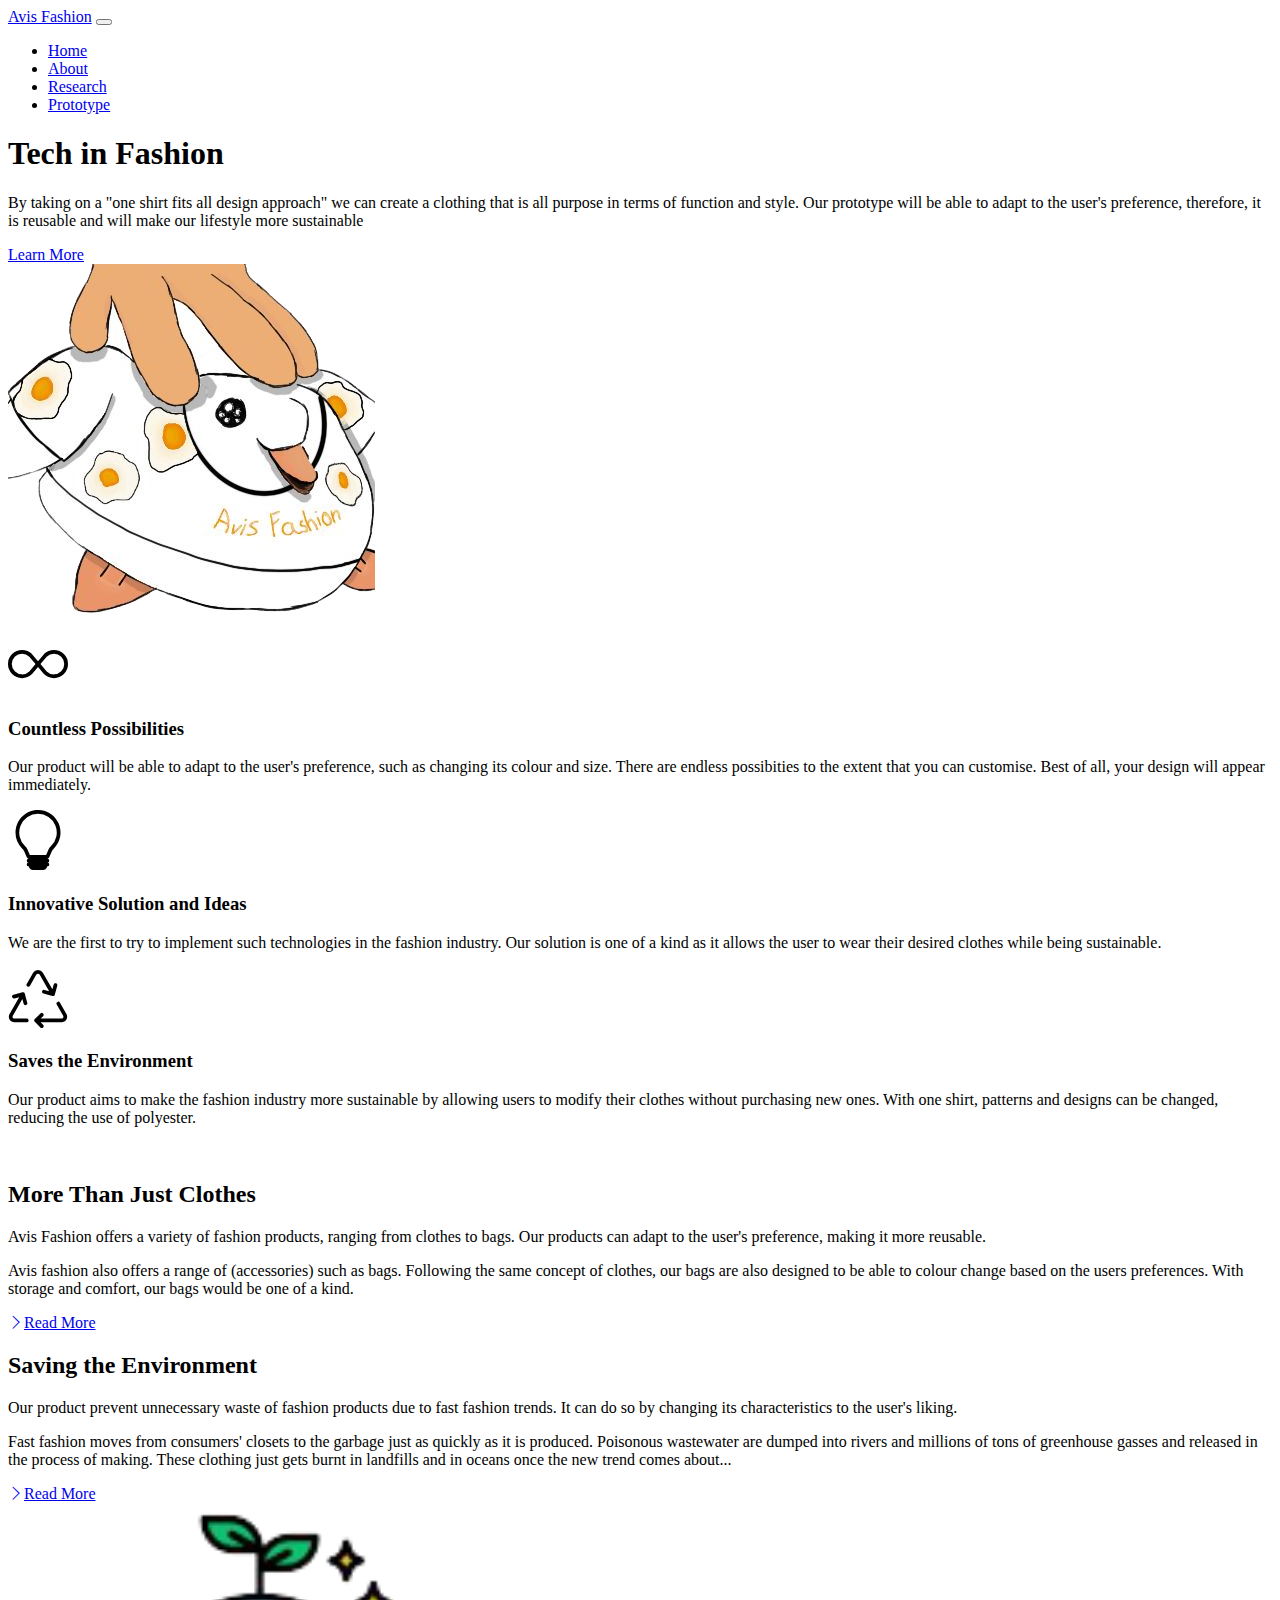
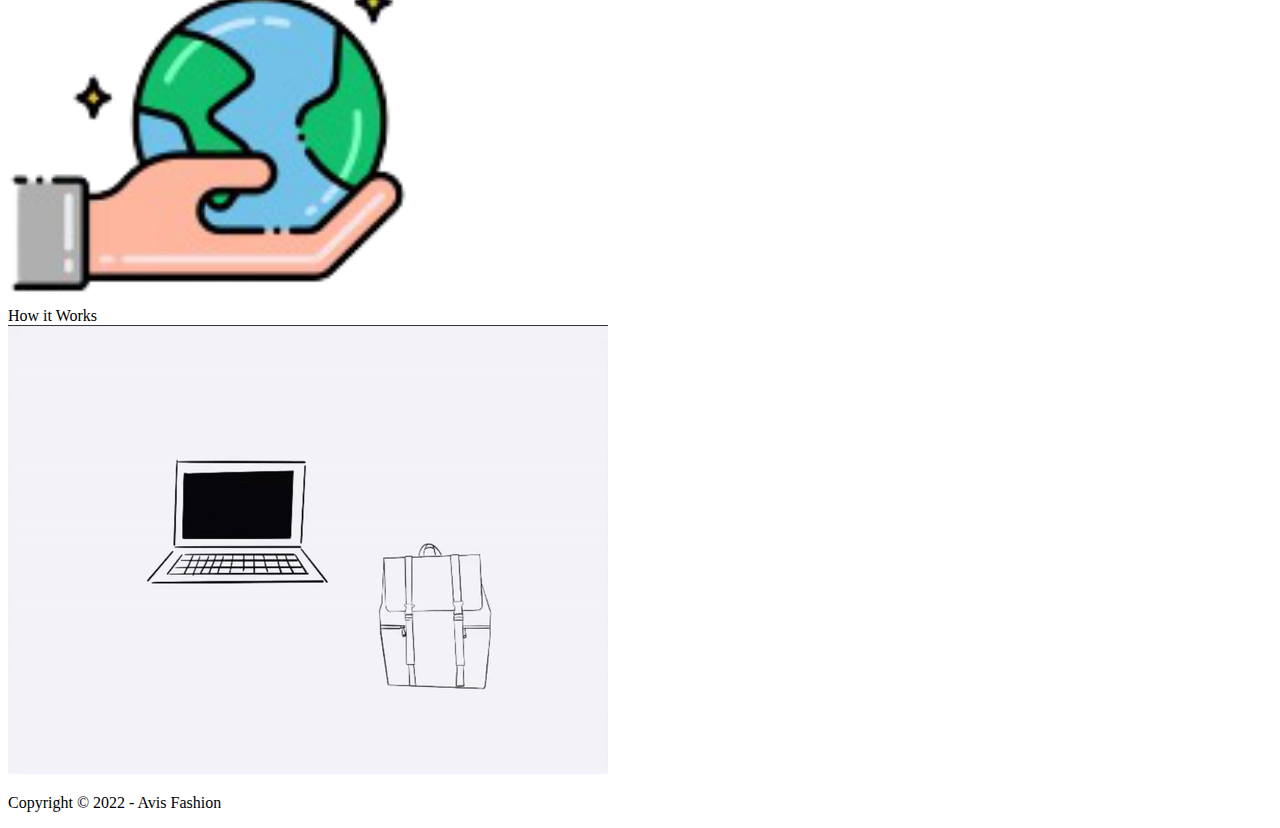
==== commit cb26ce10: "add how it works img" ====
--- a/index.html
+++ b/index.html
@@ -220,6 +220,9 @@
     <section id="features" class="p-5 bg-light">
       <div class="container">
         <div class="h1 text-center font-weight-bold">How it Works</div>
+        <div class="d-flex justify-content-center pt-3">
+          <img src="img/howitworks.gif" alt="place-holder">
+        </div>
       </div>
     </section>
 
